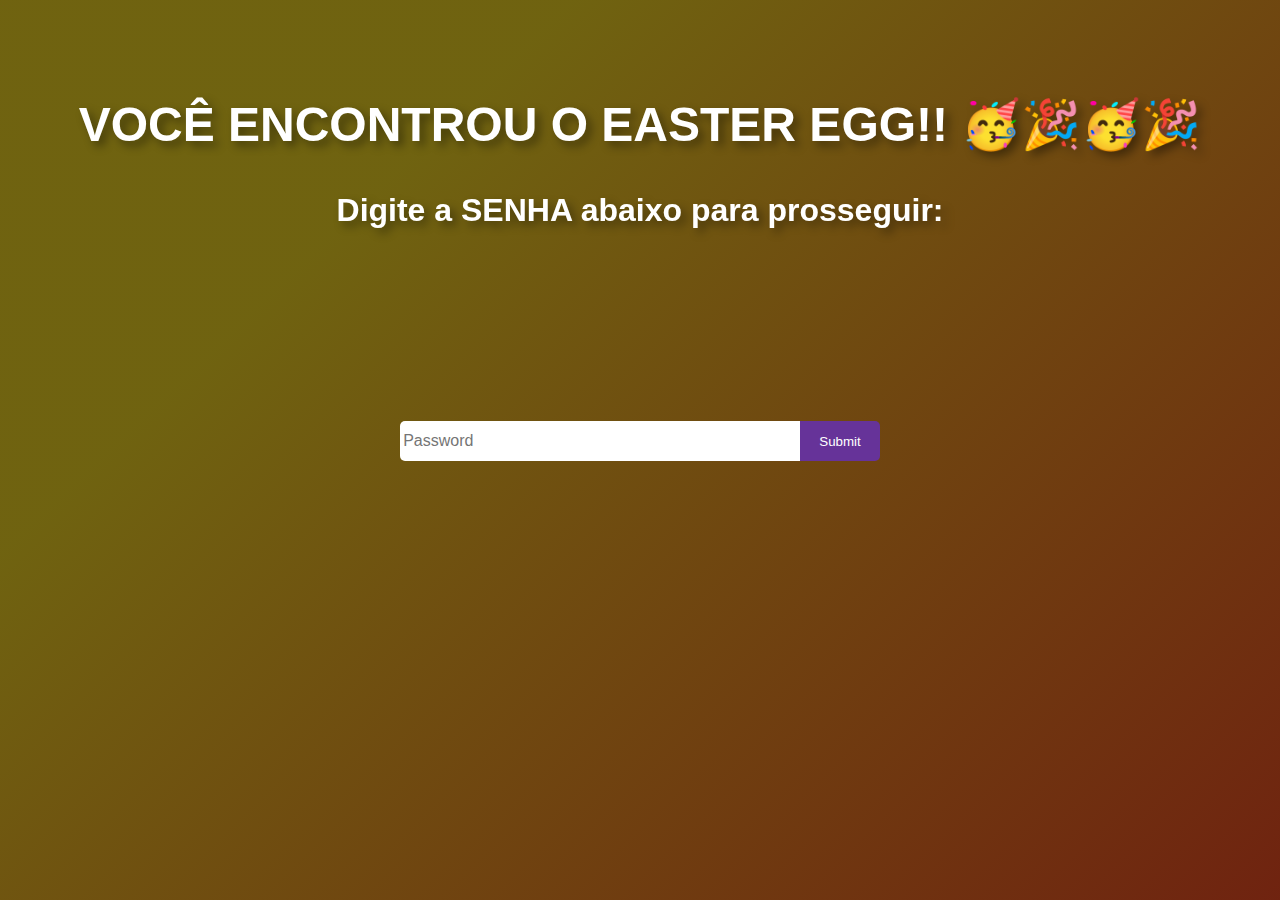
==== easterEgg.html @ 37f70567 "easteregg page added" ====
<!DOCTYPE html>
<html lang="en">
<head>
    <meta charset="UTF-8">
    <meta http-equiv="X-UA-Compatible" content="IE=edge">
    <meta name="viewport" content="width=device-width, initial-scale=1.0">
    <title>Easter Egg</title>
    <link rel="stylesheet" href="easterEggStyle.css">
</head>
<body>
    <h1>VOCÊ ENCONTROU O EASTER EGG!! 🥳🎉🥳🎉</h1>
    <h2>Digite a SENHA abaixo para prosseguir:</h2>
    <div class="container">
        <input type="password" id="password" class="password" placeholder="Password">
        <input type="submit" id="submit" class="submit">
    </div>
    <p id="passwordCheck" class="passwordCheck">Entrada inválida</p>
    <script src="easterEggScript.js"></script>
</body>
</html>
---- easterEggStyle.css ----
* {
    margin: 0;
    color: #fff;
    box-sizing: border-box;
    font-family: 'Roboto', arial;
}
h1{
    font-size: 3rem;
    position: fixed;
    top:4rem;
    margin: 2rem;
    text-shadow: 5px 5px 10px rgba(0, 0, 0, 0.4);
}
h2{
    font-size: 2rem;
    position: fixed;
    top:10rem;
    margin: 2rem;
    text-shadow: 5px 5px 10px rgba(0, 0, 0, 0.4);
}
body{
    background: #1f1f1f;
    min-height: 100vh;
    justify-content: center;
    align-items: center;
    display: flex;
    flex-direction: column;
}
.container{
    display: flex;
    flex-direction: row;
    margin:10px;
}
.passwordCheck.error{
    visibility:visible;
}.passwordCheck{
    visibility:hidden;
}
.submit{
    border:none;
    border-radius:  0px 5px 5px 0px;
    width: 80px;
    height:40px;
    padding: 0.2rem;
    margin: 0.2rem 0.5rem;
    margin-left: 0px;
    background: rebeccapurple;
    cursor: pointer;
}
.password{
    border:none;
    border-radius: 5px 0px 0px 5px;
    width: 400px;
    height:40px;
    padding: 0.2rem;
    margin: 0.2rem 0.5rem;
    margin-right: 0;
    color: rebeccapurple;
    font-size: 1rem;
}
.submit:hover{
    background: rgb(61, 27, 94);
}
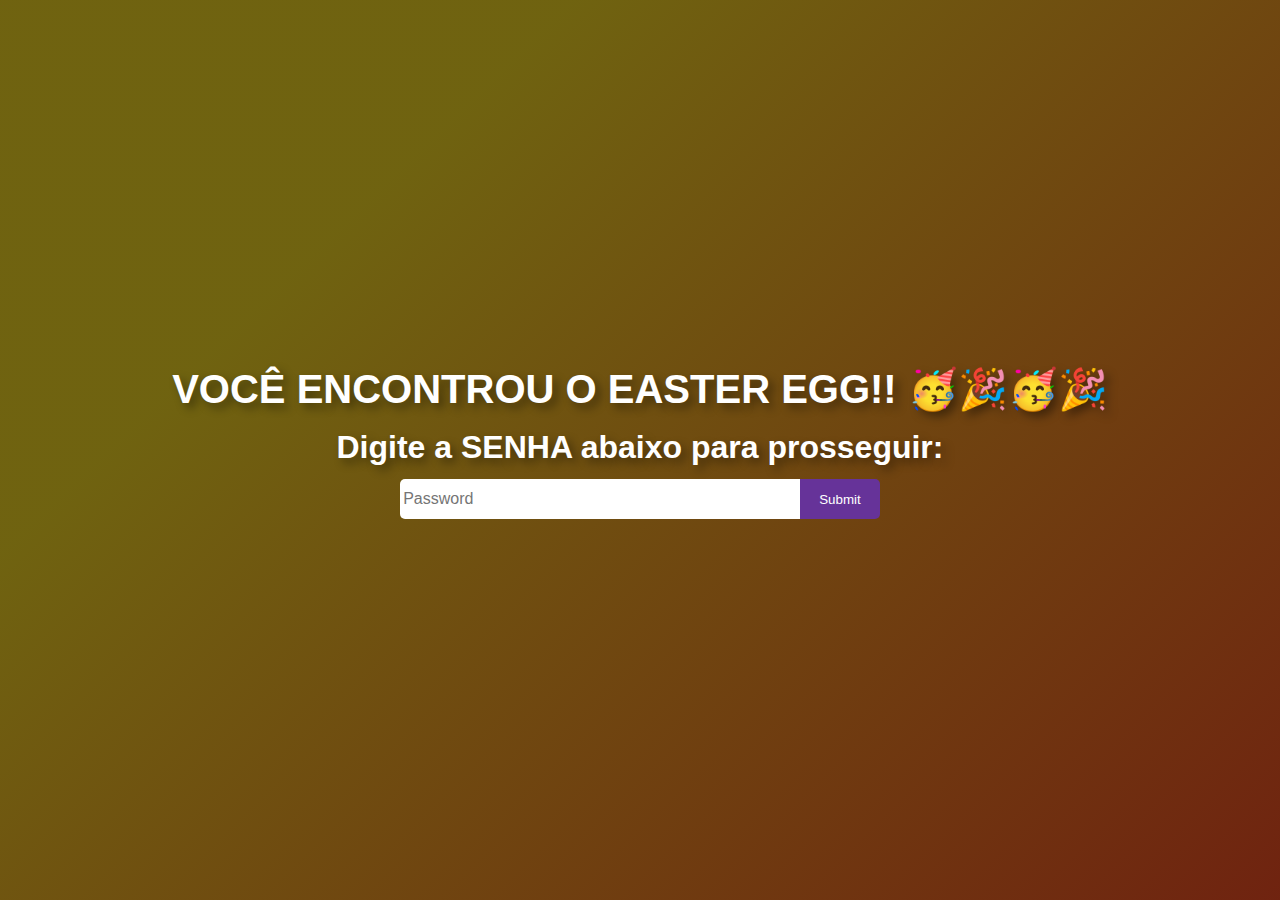
==== commit 6de3d026: "responsiveness adds" ====
--- a/easterEgg.html
+++ b/easterEgg.html
@@ -8,13 +8,19 @@
     <link rel="stylesheet" href="easterEggStyle.css">
 </head>
 <body>
-    <h1>VOCÊ ENCONTROU O EASTER EGG!! 🥳🎉🥳🎉</h1>
-    <h2>Digite a SENHA abaixo para prosseguir:</h2>
-    <div class="container">
-        <input type="password" id="password" class="password" placeholder="Password">
-        <input type="submit" id="submit" class="submit">
-    </div>
-    <p id="passwordCheck" class="passwordCheck">Entrada inválida</p>
+    <div class="container-max">
+        <div class="container">
+            <div class="text-cointainer">
+                <h1>VOCÊ ENCONTROU O EASTER EGG!! 🥳🎉🥳🎉</h1>
+                <h2>Digite a SENHA abaixo para prosseguir:</h2>
+            </div>
+            <div class="input-container">
+                <input type="password" id="password" class="password" placeholder="Password">
+                <input type="submit" id="submit" class="submit">
+            </div>
+            <p id="passwordCheck" class="passwordCheck">Entrada inválida</p>
+        </div>
+        </div>
     <script src="easterEggScript.js"></script>
 </body>
 </html>--- a/easterEggStyle.css
+++ b/easterEggStyle.css
@@ -3,20 +3,6 @@
     color: #fff;
     box-sizing: border-box;
     font-family: 'Roboto', arial;
-}
-h1{
-    font-size: 3rem;
-    position: fixed;
-    top:4rem;
-    margin: 2rem;
-    text-shadow: 5px 5px 10px rgba(0, 0, 0, 0.4);
-}
-h2{
-    font-size: 2rem;
-    position: fixed;
-    top:10rem;
-    margin: 2rem;
-    text-shadow: 5px 5px 10px rgba(0, 0, 0, 0.4);
 }
 body{
     background: #1f1f1f;
@@ -26,10 +12,45 @@
     display: flex;
     flex-direction: column;
 }
+.max-container {
+    display: flex;
+    justify-content: space-between;
+    width: 100%;
+    height: 80%;
+}
 .container{
+    display:flex;
+    justify-content: center;
+    align-items: center;
+    flex-direction: column;
+}
+.text-container{
+    display: flex;
+    justify-content: center;
+    align-items: center;
+    max-width: 90%;
+}
+h1{
+    font-size: 2.5rem;
+    position: relative;
+    text-shadow: 5px 5px 10px rgba(0, 0, 0, 0.4);
+    margin: 1rem;
+    /* max-width: 90%; */
+    text-align: center;
+}
+h2{
+    font-size: 2rem;
+    position: relative;
+    text-shadow: 5px 5px 10px rgba(0, 0, 0, 0.4);
+    /* max-width: 80%; */
+    text-align: center;
+}
+.input-container{
     display: flex;
     flex-direction: row;
     margin:10px;
+    align-items: center;
+    justify-content: center;
 }
 .passwordCheck.error{
     visibility:visible;
